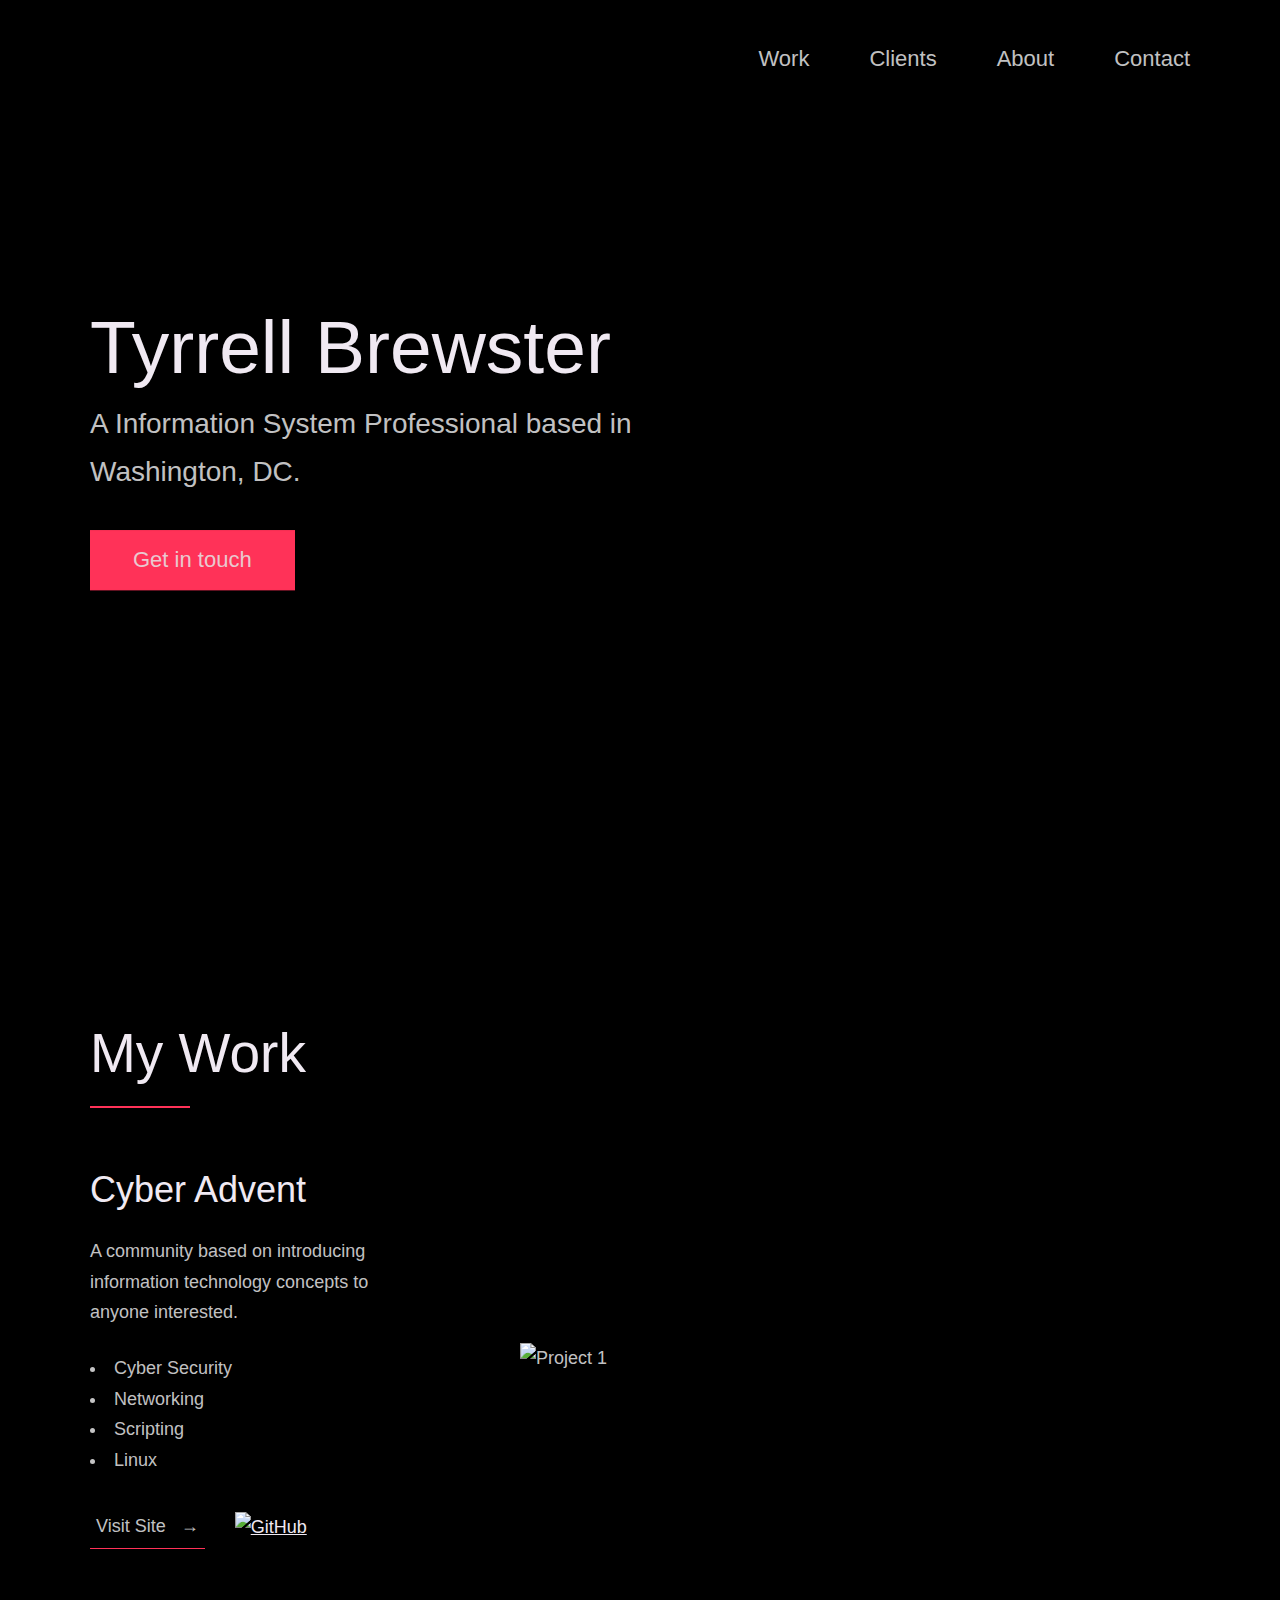
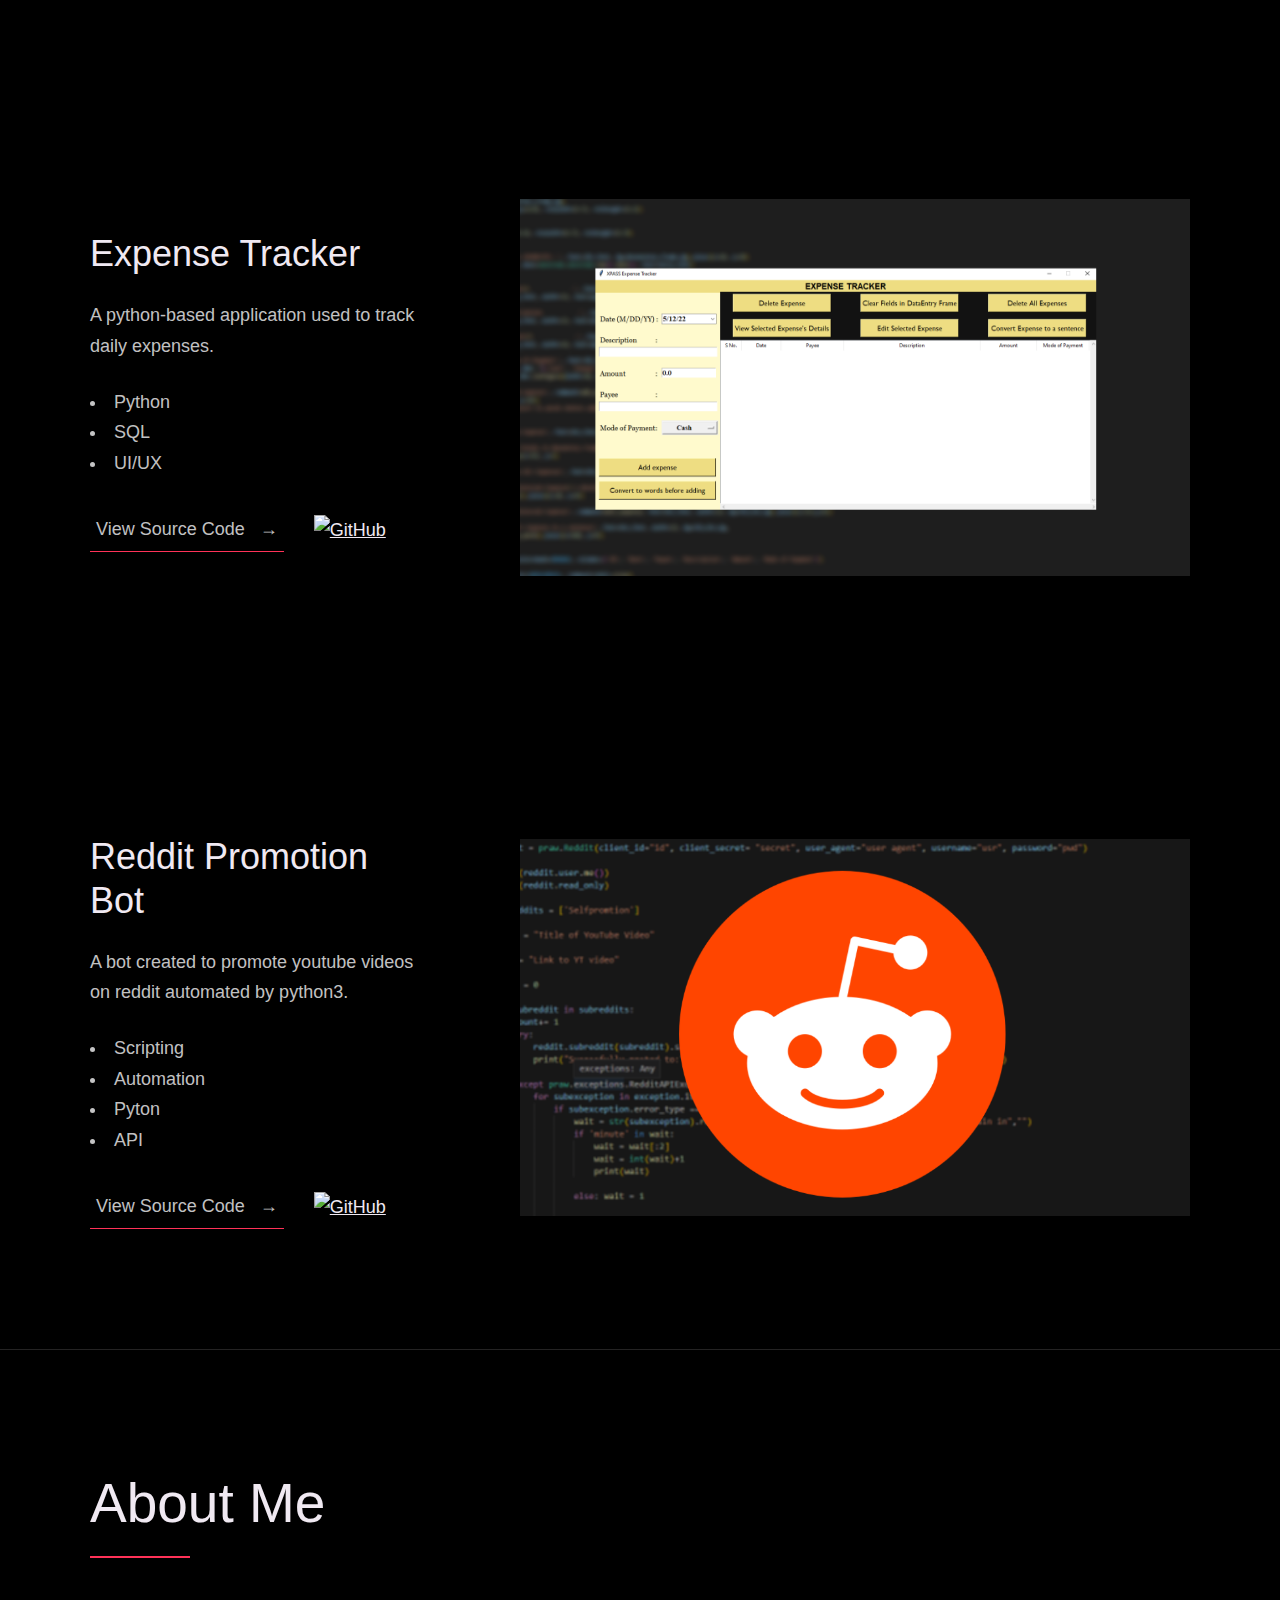
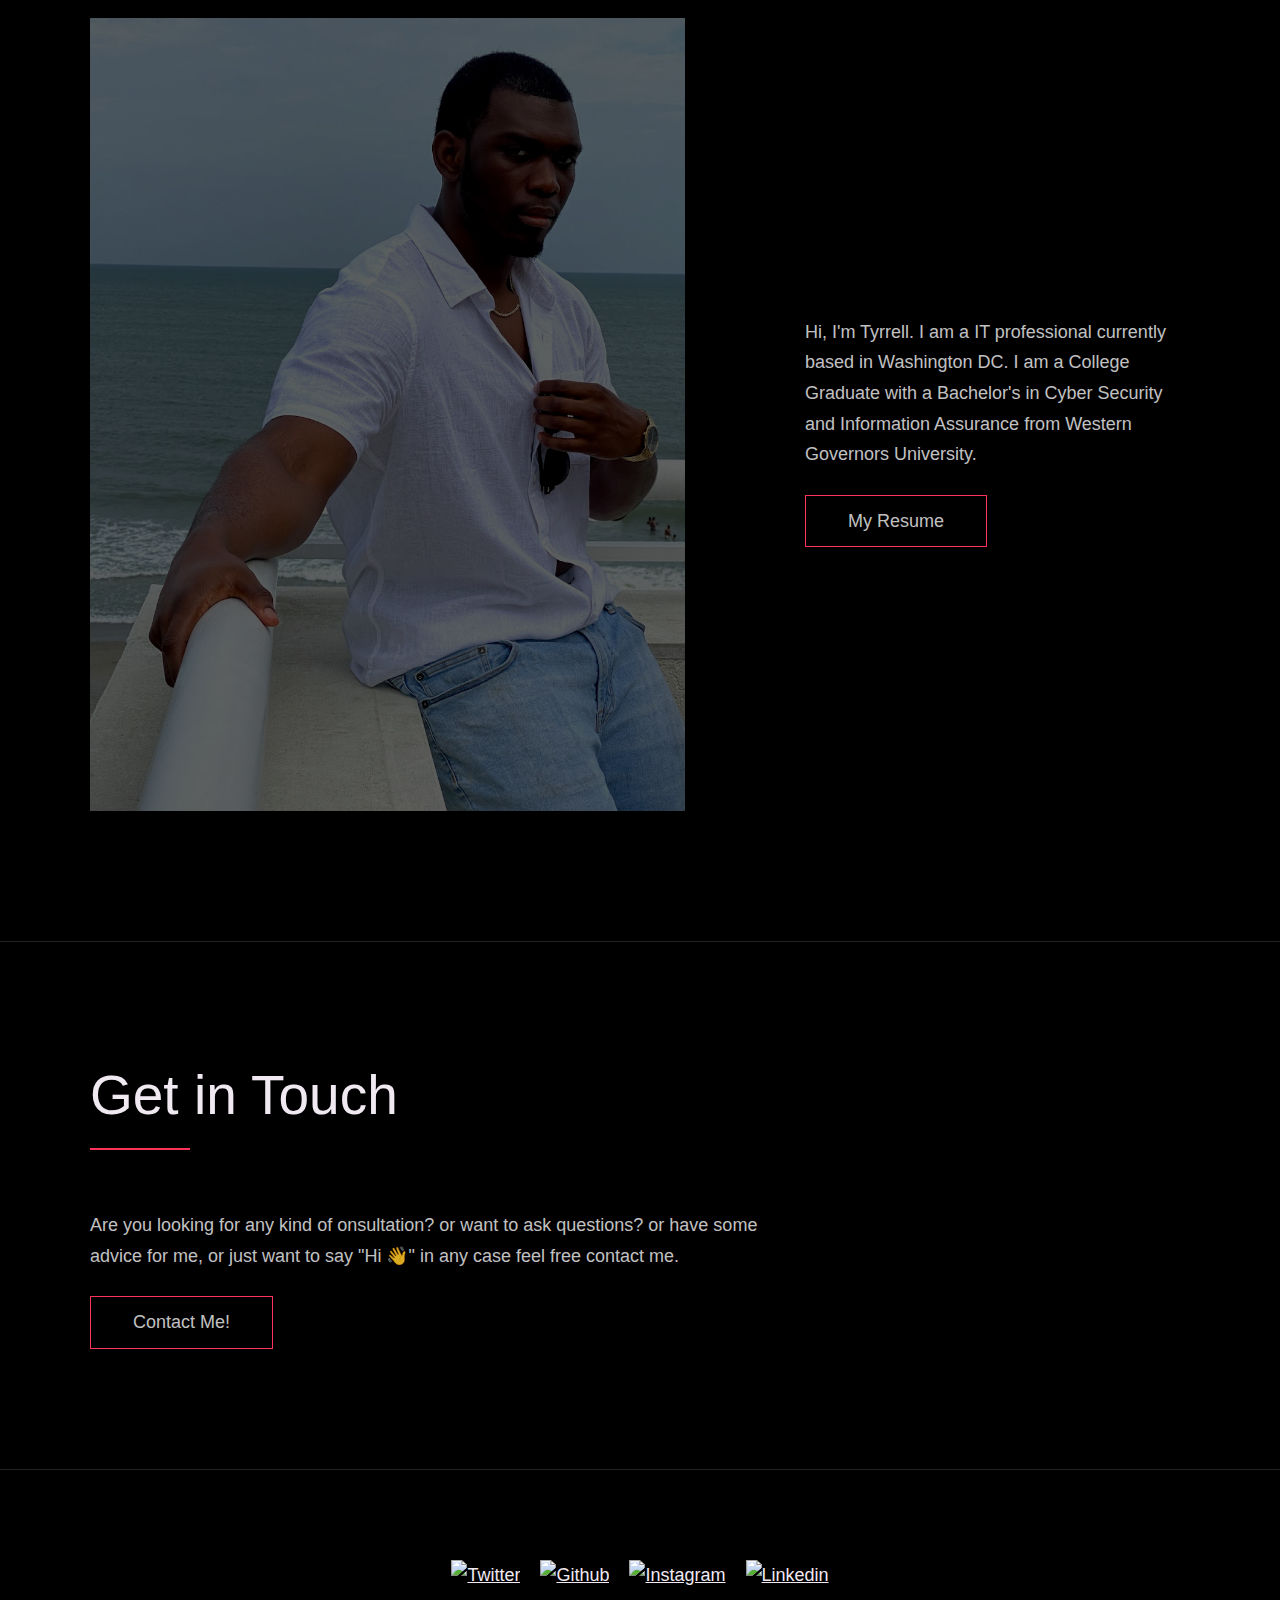
==== index.html @ f09f1416 "Update index.html" ====
<!-- 
  Hello 😊.

  This template is designed and developed by Nisar Hassan Naqvi
  for anyone to use for free or customize the way they like.

  Github Repo: https://github.com/nisarhassan12/portfolio-template/
  My Website: https://nisar.dev

  For business & inquires, contact me => syednisarhassan12@gmail.com
-->

<!--
  Follow the instructions written in comments to create your stunning portfolio
-->

<!DOCTYPE html>
<html lang="en">

<head>
  <meta charset="UTF-8" />
  <meta name="viewport" content="width=device-width, initial-scale=1.0" />
  <link rel="shortcut icon" type="image/png" href="./images/favicon.png" />

  <!-- Put your site title here -->
  <title>
    Tyrrell Brewster | Information Technology Professional.
  </title>

  <meta name="description" content="Young Information Technology Professional & PKI Specialist>
  <!-- Add some coding keywords below, Ex: (React, CSS etc) -->
  <meta name="keywords" content="Tyrrell Brewster, Cyber, Security, Splunk, YAML, XML, SQL, PKI, System, Admin, IT, Consultant" />
  <link rel="stylesheet" href="index.css" />
</head>

<body>

  <!-- ***** Header ***** -->

  <header class="header" role="banner" id="top">
    <div class="row">
      <nav class="nav" role="navigation">
        <ul class="nav__items">
          <li class="nav__item"><a href="#work" class="nav__link">Work</a></li>
          <li class="nav__item"><a href="#clients" class="nav__link">Clients</a></li>
          <li class="nav__item">
            <a href="#about" class="nav__link">About</a>
          </li>
          <li class="nav__item">
            <a href="#contact" class="nav__link">Contact</a>
          </li>
        </ul>
      </nav>
    </div>
    <div class="header__text-box row">
      <div class="header__text">
        <h1 class="heading-primary">
          <!-- Replace the following name with your name -->
          <span>Tyrrell Brewster</span>
        </h1>
        <!-- Put a small paragraph about yourself -->
        <p>A Information System Professional based in Washington, DC.</p>
        <a href="#contact" class="btn btn--pink">Get in touch</a>
      </div>
    </div>
  </header>

  <main role="main">

    <!-- ***** Work ***** -->

    <section class="work" id="work">
      <div class="row">
        <h2>My Work</h2>
        <div class="work__boxes">

          <!-- Each div with the work__box class is a project. -->

          <div class="work__box">
            <div class="work__text">
              <h3>Cyber Advent</h3>
              <p>
                A community based on introducing information technology concepts to anyone interested.
              </p>
              <ul class="work__list">
                <li>Cyber Security</li>
                <li>Networking</li>
                <li>Scripting</li>
                <li>Linux</li>
              </ul>

              <div class="work__links">
                <a href="https://cyberAdvent.com" target="_blank" class="link__text">
                  Visit Site <span>&rarr;</span>
                </a>
                <a href="https://github.com/nisarhassan12/portfolio" title="View Source Code" target="_blank">
                  <img src="./images/github.svg" class="work__code" alt="GitHub">
                </a>
              </div>
            </div>
            <div class="work__image-box">
              <img src="./images/project-1.png" class="work__image" alt="Project 1" />
            </div>
          </div>

          <div class="work__box">
            <div class="work__text">
              <h3>Expense Tracker</h3>
              <p>
                A python-based application used to track daily expenses.
              </p>
              <ul class="work__list">
                <li>Python</li>
                <li>SQL</li>
                <li>UI/UX</li>
              </ul>

              <div class="work__links">
                <a href="https://github.com/TyrrellDMB/PythonExpenseTracker" target="_blank" class="link__text">
                  View Source Code <span>&rarr;</span>
                </a>
                <a href="https://github.com/TyrrellDMB/PythonExpenseTracker">
                  <img src="./images/github.svg" class="work__code" title="View Source Code" alt="GitHub">
                </a>
              </div>
            </div>
            <div class="work__image-box">
              <img src="./images/project-2.png" class="work__image" alt="Project 1" />
            </div>
          </div>

          <div class="work__box">
            <div class="work__text">
              <h3>Reddit Promotion Bot</h3>
              <p>
                A bot created to promote youtube videos on reddit automated by python3.
              </p>
              <ul class="work__list">
                <li>Scripting</li>
                <li>Automation</li>
                <li>Pyton</li>
                <li>API</li>
              </ul>

              <div class="work__links">
                <a href="https://github.com/TyrrellDMB/redditpromotionbot" class="link__text">
                  View Source Code <span>&rarr;</span>
                </a>
                <a href="https://github.com/TyrrellDMB/redditpromotionbot">
                  <img src="./images/github.svg" class="work__code" title="View Source Code" alt="GitHub">
                </a>
              </div>
            </div>
            <div class="work__image-box">
              <img src="./images/project-3.png" class="work__image" alt="Project 3" />
            </div>
          </div>
        </div>
      </div>
    </section>

    <!-- ***** Clients ***** PAUSED FOR NOW -->
                                                                                   
    <!-- End of CLIENTS -->
    
    <!-- ***** About ***** -->

    <section class="about" id="about">
      <div class="row">
        <h2>About Me</h2>
        <div class="about__content">
          <div class="about__text">
            <!-- Replace the below paragraph with info about yourself -->
            <p>
              Hi, I'm Tyrrell. I am a IT professional currently based in Washington DC.  I am a College Graduate with a Bachelor's in Cyber Security and Information Assurance 
                   from Western Governors University.</p>
            <!-- Provide a link to your resume -->
            <a href="#" class="btn">My Resume</a>
          </div>

          <div class="about__photo-container">
            <!-- Add a nice photo of yourself -->
            <img class="about__photo" src="./images/Bio.png" alt="" />
          </div>
        </div>
      </div>
    </section>
  </main>

  <!-- ***** Contact ***** -->

  <section class="contact" id="contact">
    <div class="row">
      <h2>Get in Touch</h2>
      <div class="contact__info">
        <p>
          Are you looking for any kind of onsultation? or want to ask questions? 
          or have some advice for me, or just want to say "Hi 👋" in any case feel free contact me.
        </p>
        <!-- Replace the email with yours -->
        <a href="mailto:tbrewster0612@gmail.com" class="btn">Contact Me!</a>
      </div>
    </div>
  </section>

  <!-- ***** Footer ***** -->

  <footer role="contentinfo" class="footer">
    <div class="row">
      <!-- Update the links to point to your accounts -->
      <ul class="footer__social-links">
        <li class="footer__social-link-item">
          <a href="https://twitter.com/tyrrelldb/" title="Link to Twitter Profile">
            <img src="./images/twitter.svg" class="footer__social-image" alt="Twitter">
          </a>
        </li>
        <li class="footer__social-link-item">
          <a href="https://github.com/Tyrrvll" title="Link to Github Profile">
            <img src="./images/github.svg" class="footer__social-image" alt="Github">
          </a>
        </li>
        <li class="footer__social-link-item">
          <a href="https://www.instagram.com/tyrrelldmb" title="Link to Instagram Profile">
            <img src="./images/codepen.svg" class="footer__social-image" alt="Instagram">
          </a>
        </li>
        <li class="footer__social-link-item">
          <a href=https://www.linkedin.com/in/tyrrell-brewster-274988141/>
            <img src="./images/linkedin.svg" title="Link to Linkedin Profile" class="footer__social-image" alt="Linkedin">
          </a>
        </li>
      </ul>
    </div>
  </footer>

  <a href="#top" class="back-to-top" title="Back to Top">
    <img src="./images/arrow-up.svg" alt="Back to Top" class="back-to-top__image"/>
  </a>
  <script src="./index.js"></script>
</body>

</html>
---- index.css ----
/* --------------------------------------- */
/* ----- Basic Setup ----- */
/* --------------------------------------- */

@font-face {
    font-family: 'Hk Grotesk';
    font-style: normal;
    font-weight: 400;
    src: url('./fonts/HKGrotesk-Regular.woff') format('woff');
}

@font-face {
    font-family: 'Jost';
    font-style: normal;
    font-weight: 400;
    src: url('./fonts/Jost-Regular.ttf') format('woff');
}

* {
    margin: 0;
    padding: 0;
    box-sizing: inherit;
}

:root {
    --font-size-small: 1.8rem;
    --font-size-normal: 2.2rem;
    --font-size-medium: 2.8rem;
    --font-size-medium-1: 3.6rem;
    --font-size-large: 5.5rem;
    --font-size-huge: 7.5rem;
    --font-stack: 'Hk Grotesk', sans-serif;

    --line-height-normal: 1.7;
    --line-height-small: 1.2;

    --black: #000;
    --pink: #ff3258;
    --white: #f0e9f2;
    --white-1: #e5e5e6da;


    --container-max-width: 1180px;
    --container-normal-width: 800px;
    --container-medium-width: 700px; 
    --container-small-width: 500px;

    --gutter-huge: 12rem;
    --gutter-medium: 6rem;
    --gutter-normal: 3rem;
    --gutter-small-1: 2.5rem;
    --gutter-small: 2rem;

    --border-light: 1px solid rgb(36, 35, 35);
}

html {
    font-size: 62.5%; /* (16/10)*100 = 62.5% => 1rem = 10px */
    box-sizing: border-box;
    scroll-behavior: smooth;
}

@media(max-width: 1000px) {
    html {
        font-size: 52%;
    }
}

body {
    font-size: var(--font-size-small);
    font-family: var(--font-stack);
    font-weight: 400;
    color: var(--white-1);
    line-height: var(--line-height-normal);
    background: var(--black);
    overflow-x: hidden;
}

.row {
    max-width: var(--container-max-width);
    margin: 0 auto;
}

@media(max-width: 1340px) {
    .row {
        max-width: 1100px;
    }
}

@media(max-width: 1240px) {
    .row {
        padding: 0 var(--gutter-medium);
    }
}

@media(max-width: 600px) {
    .row {
        padding: 0 var(--gutter-normal);
    }
}

@media(max-width: 600px) {
    .row {
        padding: 0 var(--gutter-small);
    }
}

section {
    padding: var(--gutter-huge) 0;
    border-bottom: var(--border-light);
}

img {
    object-fit: contain;
    max-width: 100%;
}

/* --------------------------------------- */
/* ----- Headlines and Paragraphs ----- */
/* --------------------------------------- */

h1,
h2,
h3 {
    font-family: 'Jost', sans-serif;
    font-weight: 400;
    line-height: var(--line-height-small);
    color: var(--white);
}

.heading-primary {
    line-height: 1;
    font-size: var(--font-size-huge);
    font-weight: 400;
}

@media(max-width: 900px) {
    .heading-primary {
        font-size: 6.5rem;
    }
}

h2 {
    font-size: var(--font-size-large);
    margin-bottom: var(--gutter-medium);
}

h2::after {
    content: '';
    display: block;
    height: 2px;
    width: 10rem;
    background: var(--pink);
    margin: var(--gutter-small) 0;
}

h3 {
    font-size: var(--font-size-medium-1);
    margin-bottom: var(--gutter-small);
}

@media(max-width: 500px) {
    .heading-primary {
        font-size: var(--font-size-large);
    }

    h2 {
        font-size: var(--font-size-medium-1);
    }

    h3 {
        font-size: var(--font-size-medium);
    }
}

p {
    margin: var(--gutter-small-1) 0;
}

@media(max-width: 900px) {
    p { 
        max-width: var(--container-small-width);
    }
}

/* --------------------------------------- */
/* ----- Buttons and Links ----- */
/* --------------------------------------- */

a {
    color: var(--white);
    font-weight: 400;
    font-family: 'Jost', sans-serif;
    transition: all .2s;
    outline: 2px solid transparent;
}

::-moz-focus-inner {
    border: 0;
}

button:focus,
a:focus {
    outline: 2px solid var(--pink);
}

body:not(.user-is-tabbing) button:focus,
body:not(.user-is-tabbing) a:focus {
    outline: none;
}

.link:hover {
    color: var(--pink);
}

.btn {
    position: relative;
    display: inline-block;
    padding: 1rem 4.2rem;
    text-decoration: none;
    color: inherit;
    border: 1px solid  var(--pink);
    font-weight: 400;
}

.btn:focus {
    outline: none;
}

.btn::after {
    content: '';
    display: block;
    position: absolute;
    top: 0;
    left: 0;
    right: 100%;
    background: var(--white);
    height: 100%;
    z-index: -1;
    transition: all 0.2s cubic-bezier(1, 0.68, 0.16, 0.9);
}

.btn:hover::after,
.btn:focus::after {
    right: 0;
    background: var(--pink);
}

.btn--pink {
    background: var(--pink);
    transition: all 0.2s;
}

.btn--pink::after {
    display: none;
}

.btn--pink:hover,
.btn--pink:focus {
    background: transparent;
}

.link__text {
    position: relative;
    display: inline-block;
    padding: .6rem;
    color: inherit;
    text-decoration: none;
    border-bottom: 1px solid var(--pink);
}

.link__text::after {
    content: '';
    display: block;
    position: absolute;
    top: 0;
    left: 0;
    right: 100%;
    background: var(--white);
    height: 100%;
    z-index: -1;
    transition: all 0.2s cubic-bezier(1, 0.68, 0.16, 0.9);
}

.link__text:focus {
    outline: none;
}

.link__text:hover::after,
.link__text:focus:after {
    right: 0;
    background: var(--pink);
}

.link__text span {
    padding-left: 1rem;
    font-family: sans-serif;
}

/* ----- Back to Top ----- */

.back-to-top {
    position: fixed;
    bottom: 4rem;
    right: 4rem;
    display: flex;
    justify-content: center;
    align-items: center;
    height: 5.5rem;
    width: 5.5rem;
    background-color: var(--pink);
    border-radius: 50%;
    z-index: 10;
    visibility: hidden;
    transition: all .4s;
}

.back-to-top__image {
    height: 70%;
}

@media(max-width: 900px) {
    .back-to-top {
        right: 2rem;
    }
}

@media(max-width: 500px) {
    .back-to-top {
        right: 1rem;
    }
}

/* --------------------------------------- */
/* ----- Navigation ----- */
/* --------------------------------------- */

.nav {
    display: flex;
    justify-content: flex-end;
    padding: var(--gutter-normal) 0;
}

.nav__items {
    display: flex;
    list-style: none;
}

.nav__item:not(:last-child) {
    margin-right: var(--gutter-medium);
}

@media(max-width: 500px) {
    .nav {
        justify-content: center;
    }
}

@media(max-width: 400px) {
    .nav__item:not(:last-child) {
        margin-right: var(--gutter-normal);
    }
}

@media(max-width: 300px) {
    .nav {
        font-size: var(--font-size-small);
    }
}

.nav__link {
    position: relative;
    display: inline-block;
    padding: 1rem 0;
    text-decoration: none;
    color: inherit;
    transition: all .2s;
}

.nav__link::after {
    content: '';
    position: absolute;
    bottom: 0;
    left: 0;
    right: 100%;
    display: inline-block;
    height: 1rem;
    background: var(--white);
    transition: all 0.25s cubic-bezier(1, 0.68, 0.16, 0.9);
}

.nav__link:hover {
    color: var(--pink);
}

.nav__link:hover::after {
    right: 0;
    height: 2px;
    background: var(--pink);
}

/* --------------------------------------- */
/* ----- Header ----- */
/* --------------------------------------- */

.header {
    background: linear-gradient(rgba(0,0,0, .1), rgba(0,0,0, .4)), 
        url('./images/header.png');
    height: 100vh;
    background-size: cover;
    background-position: center;
    background-attachment: fixed;
    font-size: var(--font-size-normal);
}

.header__text {
    position: absolute;
    top: 50%;
    transform: translateY(-50%);
}

.header__text p {
    margin: 1.5rem 0 3.5rem;
    max-width: var(--container-medium-width);
    font-family: 'Jost', sans-serif;
    font-size: var(--font-size-medium);
}

@media(max-width: 500px) {
    .header {
        text-align: center;
    }

    .header__text p {
        transform: scale(.8);
    }
}

/* --------------------------------------- */
/* ----- Work ----- */
/* --------------------------------------- */

.work__box {
    display: flex;
    align-items: center;
}

@media(max-width: 900px) {
    .work__box {
        align-items: initial;
        flex-direction: column-reverse;
    }
}

.work__box:not(:last-child) {
    margin-bottom: 25rem;
}

@media(max-width: 500px) {
    .work__box:not(:last-child) {
        margin-bottom: 20rem;
    }
}

.work__links {
    display: flex;
    align-items: center;
}

.work__text {
    flex: 0 0 30%;
}

.work__list {
    /* list-style-type: square; */
    list-style-position: inside;
    margin-bottom: var(--gutter-normal);
}

.work__code {
    display: block;
    height: 3rem;
    margin-left: var(--gutter-normal);
    transition: all .3s;
}

.work__code:hover {
    transform: scale(1.2);
}

.work__image-box {
    margin-bottom: var(--gutter-normal);
}

@media(min-width: 901px) {
    .work__image-box {
        flex: 1;
        margin: 0 0 0 10rem;
    }
}

@media(max-width: 900px) {
    .work__code {
        height: 4rem;
    }
}

/* --------------------------------------- */
/* ----- Clients ----- */
/* --------------------------------------- */

.client__logos {
    display: flex;
    justify-content: space-between;
    filter: invert(100%) grayscale(100%) opacity(.8);
}

.client__logo {
    height: 6.5rem;
    max-width: 18rem;
}

@media(max-width: 1240px) {
    .client__logos {
        overflow-x: scroll;
        padding: var(--gutter-normal);
    }

    .client__logo:not(:last-of-type) {
        margin-right: var(--gutter-medium);
    }
}

/* --------------------------------------- */
/* ----- About ----- */
/* --------------------------------------- */

.about__content {
    display: flex;
    flex-direction: row-reverse;
    align-items: center;
}

@media(max-width: 900px) {
    .about__content {
        flex-direction: column-reverse;
        align-items: initial;
    }
}

.about__photo-container {
    margin-bottom: var(--gutter-normal);
}

@media(min-width: 901px) {
    .about__text {
        flex: 0 0 35%;
    }
    
    .about__photo-container {
        flex: 1;
        margin: 0 var(--gutter-huge) 0 0;
    }
}

/* --------------------------------------- */
/* ----- Contact ----- */
/* --------------------------------------- */

.contact__info {
    max-width: var(--container-medium-width);
}

/* --------------------------------------- */
/* ----- Footer ----- */
/* --------------------------------------- */

.footer {
    text-align: center;
    padding: var(--gutter-medium) 0 var(--gutter-normal);
}

.footer__social-links {
    display: flex;
    justify-content: center;
    padding: var(--gutter-normal) 0;
    list-style: none;
}

.footer__social-link-item:not(:last-of-type) {
    margin-right: var(--gutter-small);
}

.footer__social-image {
    height: 4rem;
}

.footer__github-buttons {
    display: flex;
    justify-content: center;
}

.footer__github-buttons iframe {
    height: 2.5rem;
    width: 84px;
    transform: translateY(3px);
}

@media(max-width: 500px) {
    .footer {
        padding: var(--gutter-medium) 0;
    } 
}
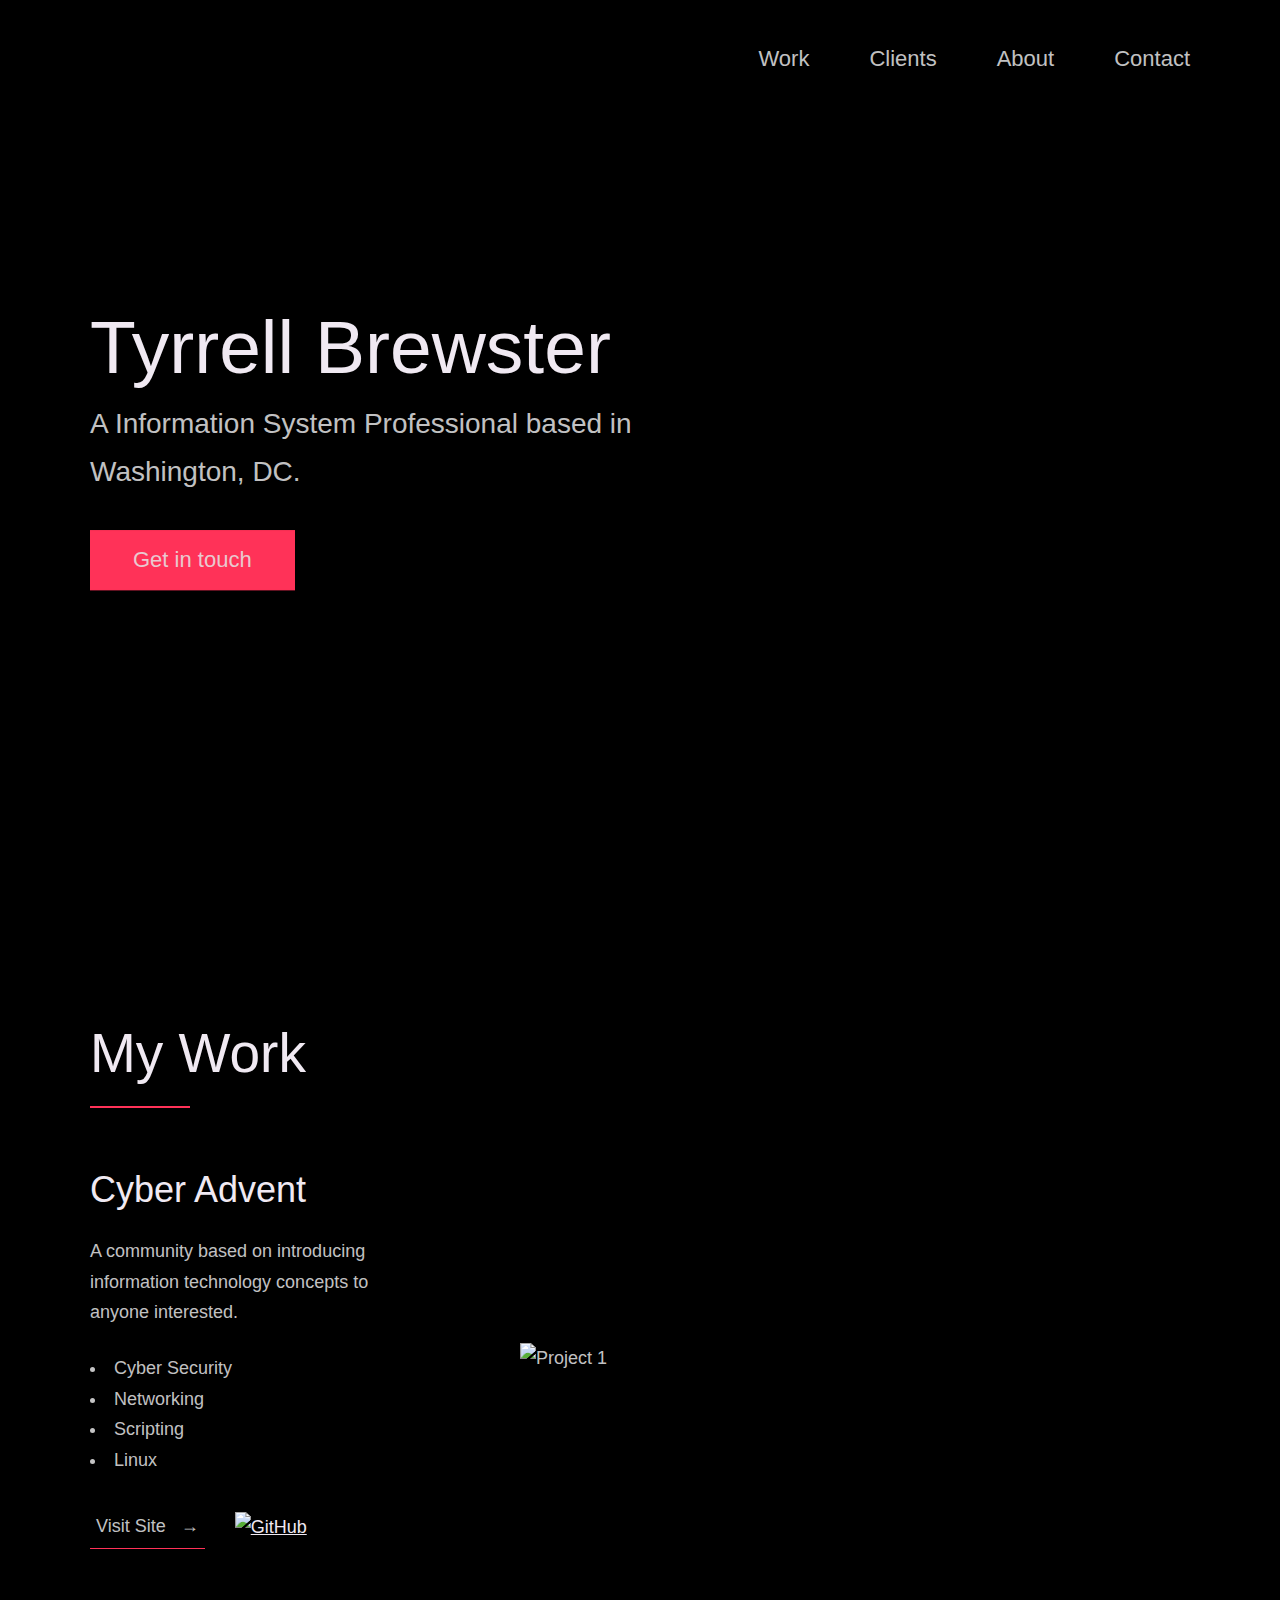
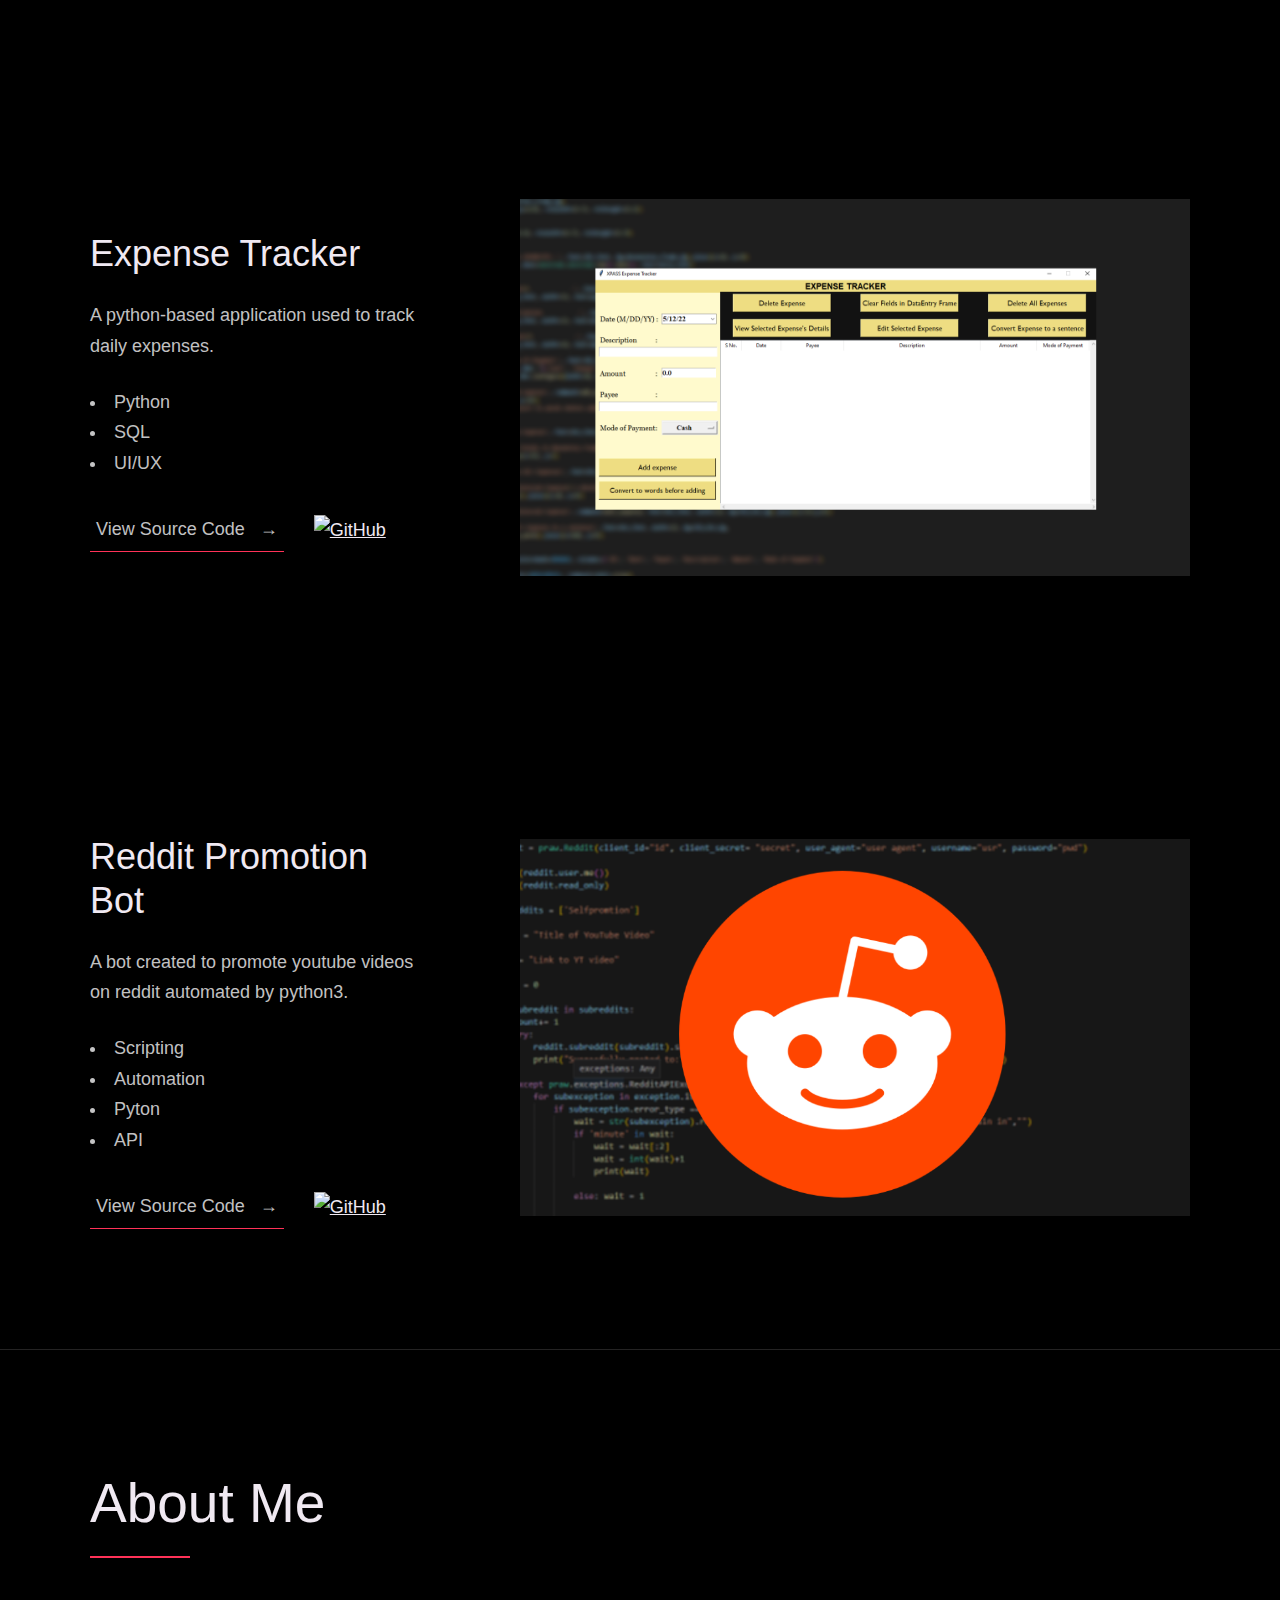
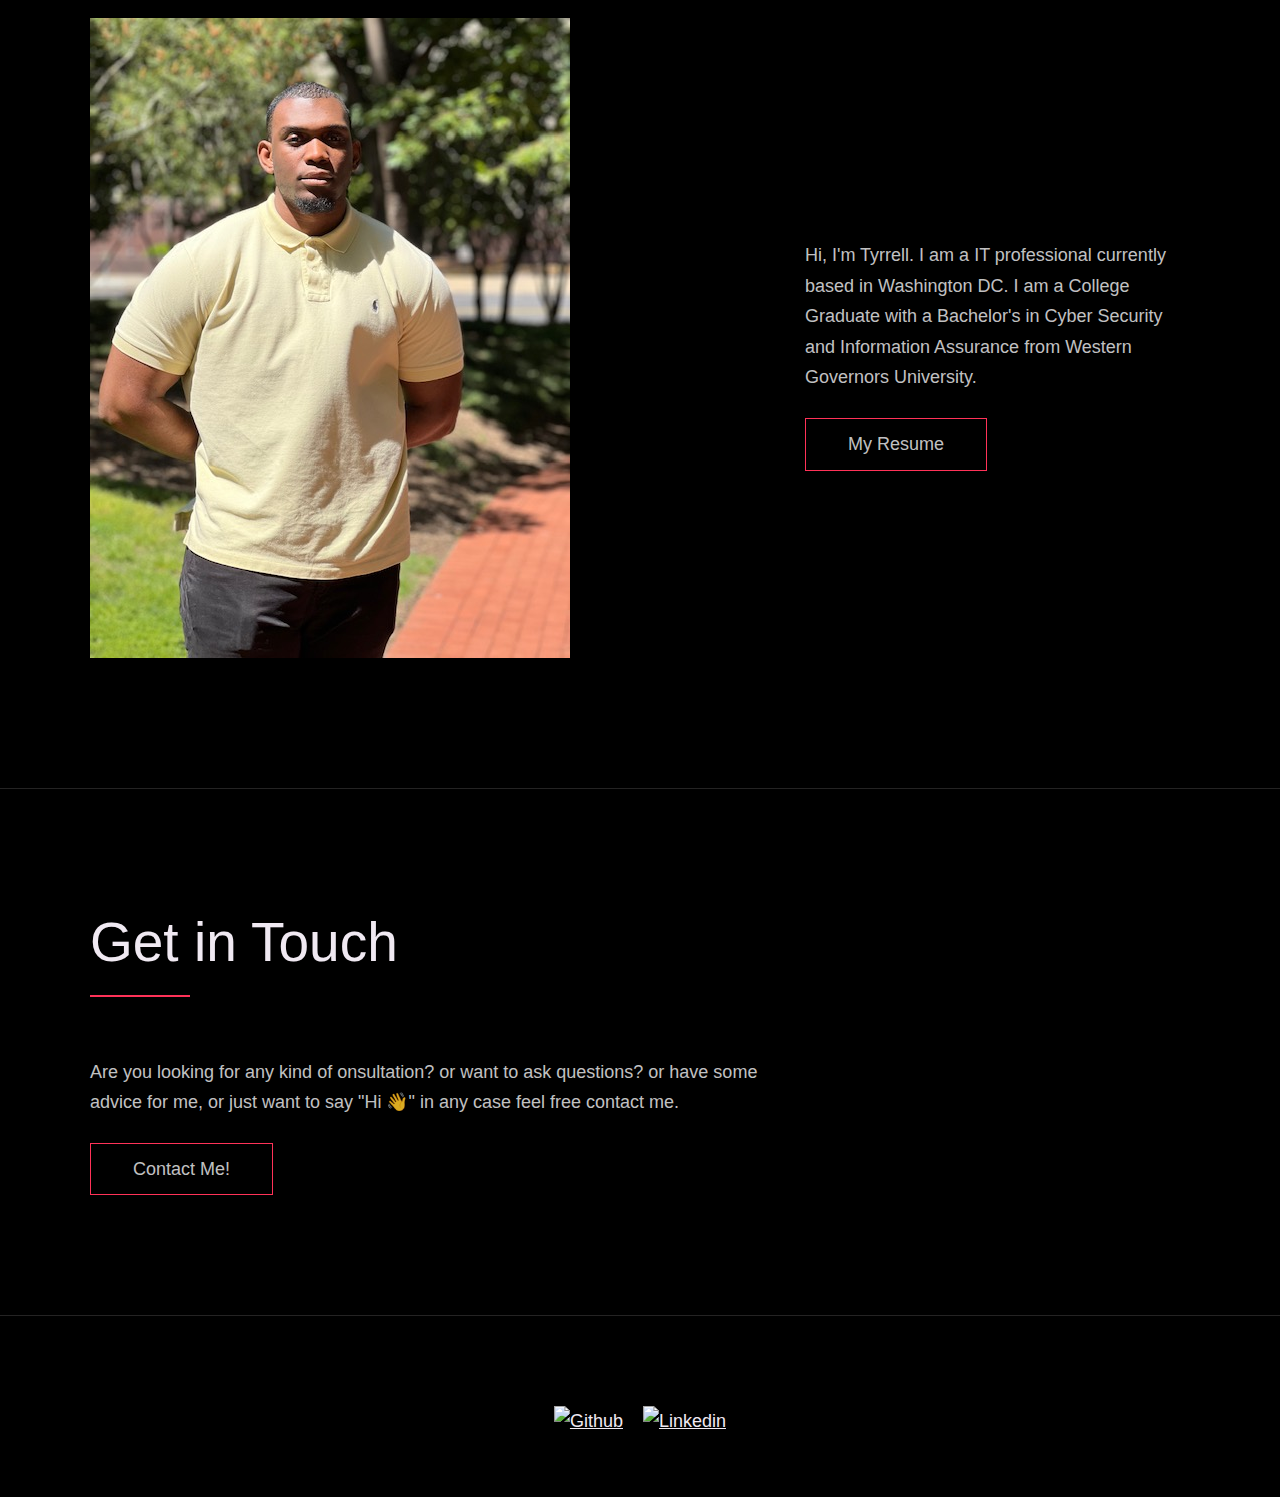
==== commit d49672d0: "Update index.html" ====
--- a/index.html
+++ b/index.html
@@ -180,7 +180,7 @@
 
           <div class="about__photo-container">
             <!-- Add a nice photo of yourself -->
-            <img class="about__photo" src="./images/Bio.png" alt="" />
+            <img class="about__photo" src="./images/IMG_0889.jpg" alt="" />
           </div>
         </div>
       </div>
@@ -204,28 +204,17 @@
   </section>
 
   <!-- ***** Footer ***** -->
-
   <footer role="contentinfo" class="footer">
     <div class="row">
       <!-- Update the links to point to your accounts -->
       <ul class="footer__social-links">
-        <li class="footer__social-link-item">
-          <a href="https://twitter.com/tyrrelldb/" title="Link to Twitter Profile">
-            <img src="./images/twitter.svg" class="footer__social-image" alt="Twitter">
-          </a>
-        </li>
         <li class="footer__social-link-item">
           <a href="https://github.com/Tyrrvll" title="Link to Github Profile">
             <img src="./images/github.svg" class="footer__social-image" alt="Github">
           </a>
         </li>
         <li class="footer__social-link-item">
-          <a href="https://www.instagram.com/tyrrelldmb" title="Link to Instagram Profile">
-            <img src="./images/codepen.svg" class="footer__social-image" alt="Instagram">
-          </a>
-        </li>
-        <li class="footer__social-link-item">
-          <a href=https://www.linkedin.com/in/tyrrell-brewster-274988141/>
+          <a href="https://www.linkedin.com/in/tyrrell-brewster-274988141">
             <img src="./images/linkedin.svg" title="Link to Linkedin Profile" class="footer__social-image" alt="Linkedin">
           </a>
         </li>
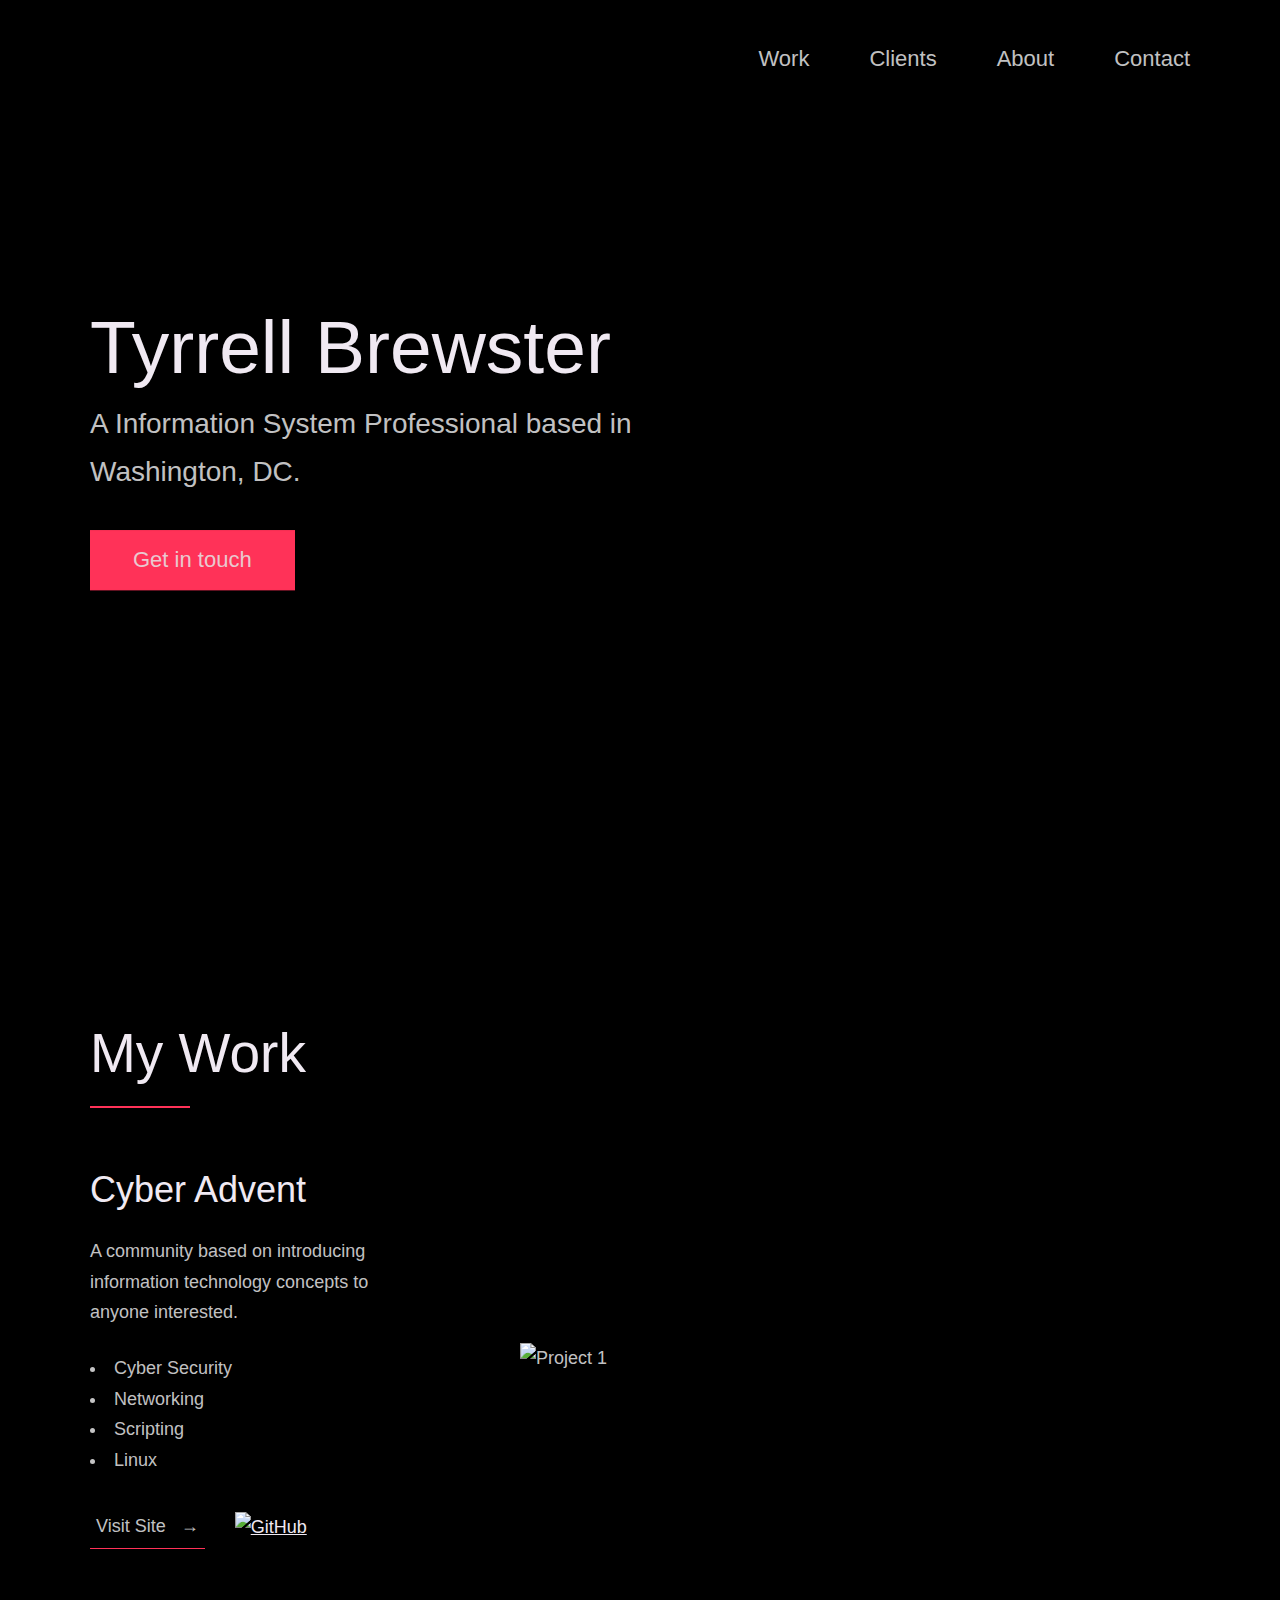
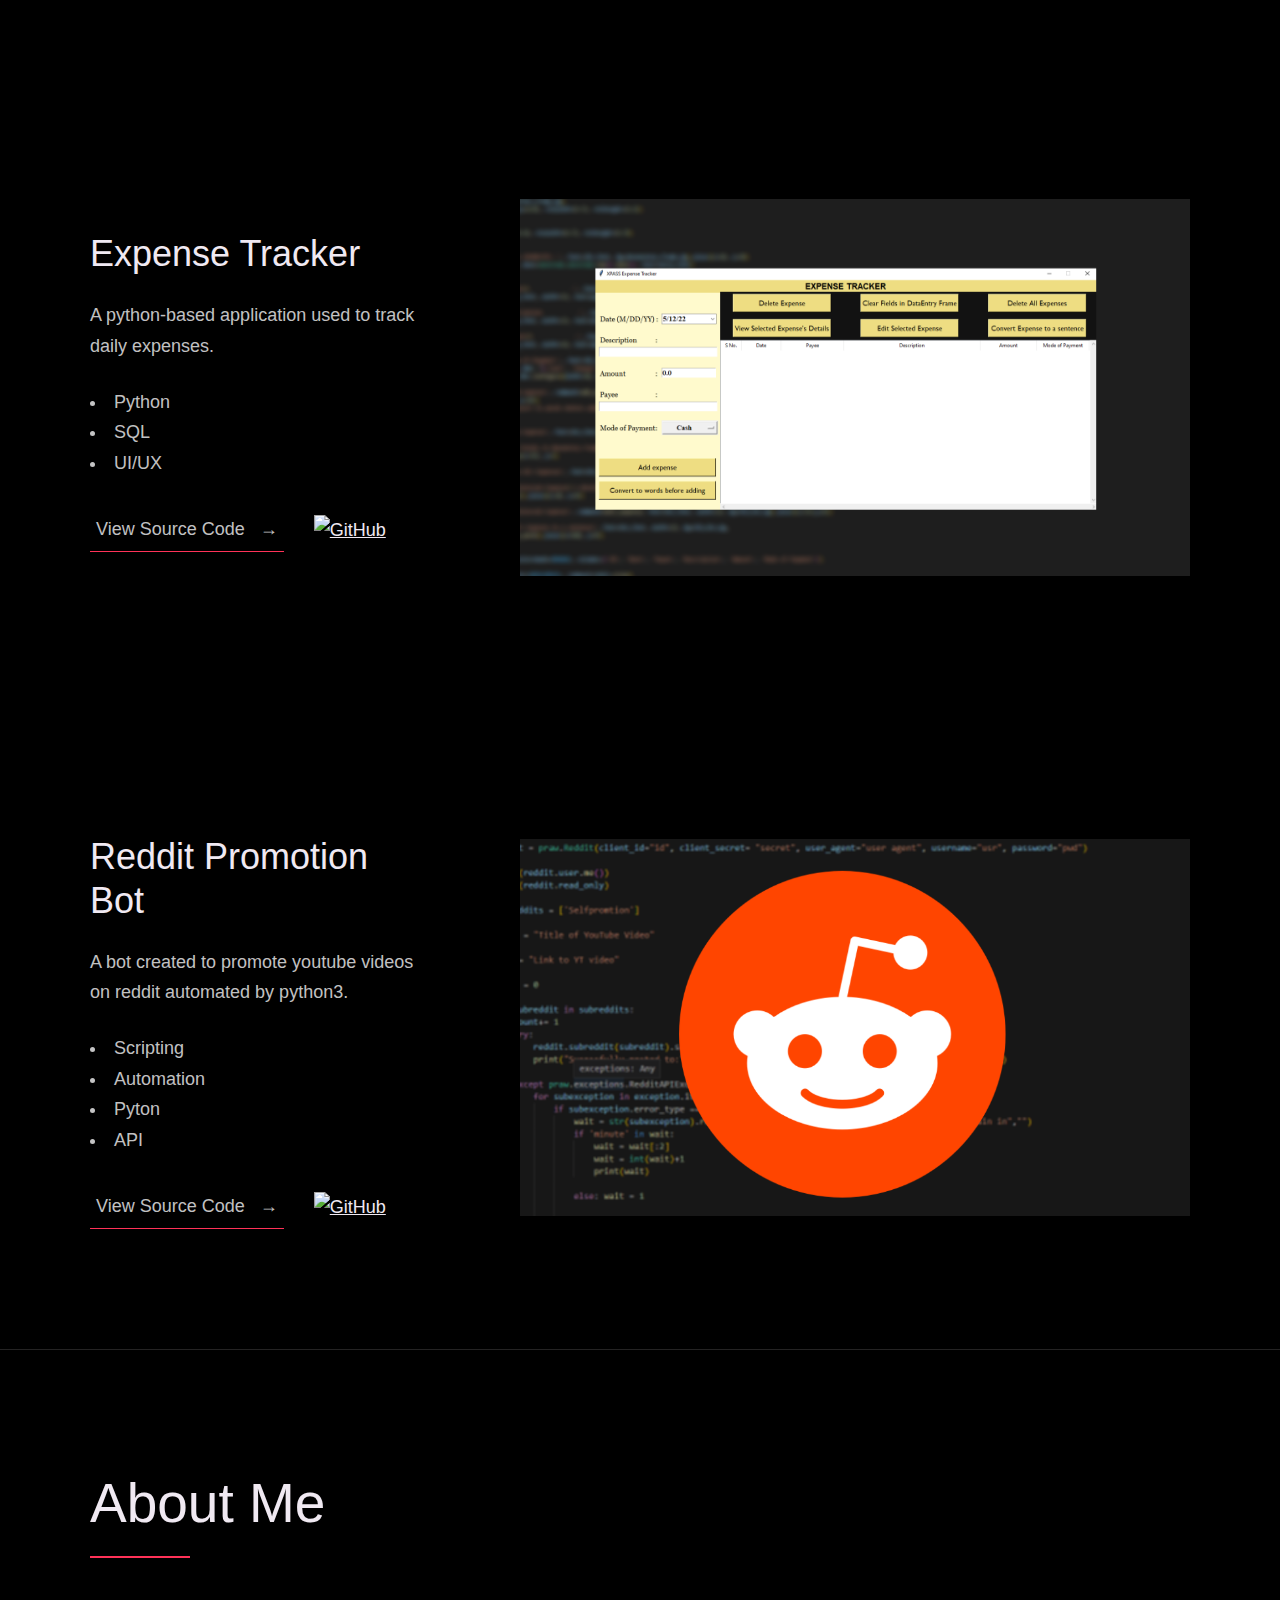
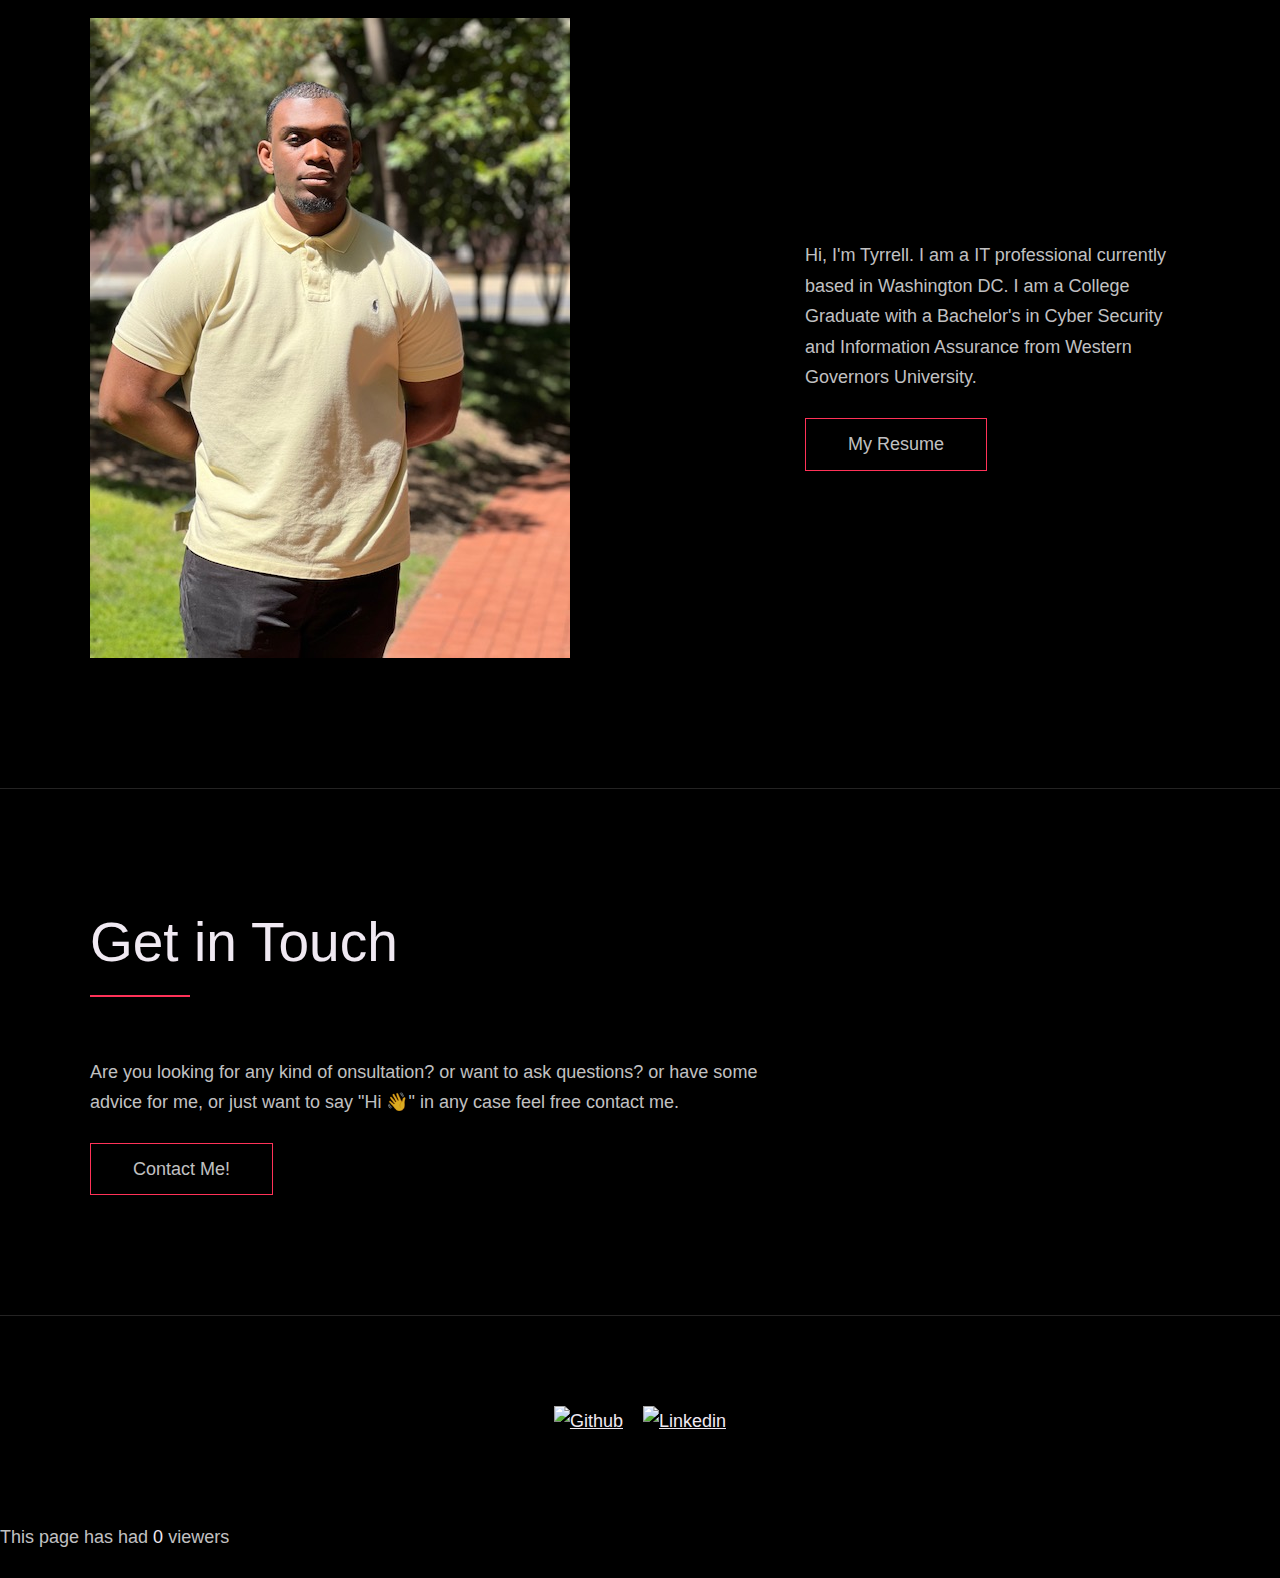
==== commit a31d4106: "Added View Counter" ====
--- a/index.html
+++ b/index.html
@@ -1,40 +1,27 @@
-<!-- 
-  Hello 😊.
-
-  This template is designed and developed by Nisar Hassan Naqvi
-  for anyone to use for free or customize the way they like.
-
-  Github Repo: https://github.com/nisarhassan12/portfolio-template/
-  My Website: https://nisar.dev
-
-  For business & inquires, contact me => syednisarhassan12@gmail.com
--->
-
-<!--
-  Follow the instructions written in comments to create your stunning portfolio
--->
-
 <!DOCTYPE html>
 <html lang="en">
+
 
 <head>
   <meta charset="UTF-8" />
   <meta name="viewport" content="width=device-width, initial-scale=1.0" />
   <link rel="shortcut icon" type="image/png" href="./images/favicon.png" />
 
-  <!-- Put your site title here -->
+  
   <title>
     Tyrrell Brewster | Information Technology Professional.
   </title>
 
-  <meta name="description" content="Young Information Technology Professional & PKI Specialist>
+  
+  <meta name="description" content="Young Information Technology Professional & PKI Specialist">
   <!-- Add some coding keywords below, Ex: (React, CSS etc) -->
-  <meta name="keywords" content="Tyrrell Brewster, Cyber, Security, Splunk, YAML, XML, SQL, PKI, System, Admin, IT, Consultant" />
+  <meta name="keywords" content="Tyrrell Brewster, Cyber, Security, Splunk, YAML, XML, SQL, PKI, System, Admin, IT, Consultant">
   <link rel="stylesheet" href="index.css" />
 </head>
 
 <body>
 
+                                         
   <!-- ***** Header ***** -->
 
   <header class="header" role="banner" id="top">
@@ -226,6 +213,8 @@
     <img src="./images/arrow-up.svg" alt="Back to Top" class="back-to-top__image"/>
   </a>
   <script src="./index.js"></script>
+<p>This page has had <a id="count">0</a> viewers</p>
+
 </body>
 
 </html>
--- a/index.css
+++ b/index.css
@@ -1,4 +1,4 @@
-/* --------------------------------------- */
+/* stylelint-disable */
 /* ----- Basic Setup ----- */
 /* --------------------------------------- */
 
@@ -6,14 +6,14 @@
     font-family: 'Hk Grotesk';
     font-style: normal;
     font-weight: 400;
-    src: url('./fonts/HKGrotesk-Regular.woff') format('woff');
+    src: url("./fonts/HKGrotesk-Regular.woff") format("woff");
 }
 
 @font-face {
     font-family: 'Jost';
     font-style: normal;
     font-weight: 400;
-    src: url('./fonts/Jost-Regular.ttf') format('woff');
+    src: url("./fonts/Jost-Regular.ttf") format("woff");
 }
 
 * {
@@ -29,17 +29,13 @@
     --font-size-medium-1: 3.6rem;
     --font-size-large: 5.5rem;
     --font-size-huge: 7.5rem;
-    --font-stack: 'Hk Grotesk', sans-serif;
-
+    --font-stack: "Hk Grotesk", sans-serif;
     --line-height-normal: 1.7;
     --line-height-small: 1.2;
-
     --black: #000;
     --pink: #ff3258;
     --white: #f0e9f2;
     --white-1: #e5e5e6da;
-
-
     --container-max-width: 1180px;
     --container-normal-width: 800px;
     --container-medium-width: 700px; 
@@ -50,7 +46,6 @@
     --gutter-normal: 3rem;
     --gutter-small-1: 2.5rem;
     --gutter-small: 2rem;
-
     --border-light: 1px solid rgb(36, 35, 35);
 }
 
@@ -81,25 +76,25 @@
     margin: 0 auto;
 }
 
-@media(max-width: 1340px) {
+@media (max-width: 1340px) {
     .row {
         max-width: 1100px;
     }
 }
 
-@media(max-width: 1240px) {
+@media (max-width: 1240px) {
     .row {
         padding: 0 var(--gutter-medium);
     }
 }
 
-@media(max-width: 600px) {
+@media (max-width: 600px) {
     .row {
         padding: 0 var(--gutter-normal);
     }
 }
 
-@media(max-width: 600px) {
+@media (max-width: 600px) {
     .row {
         padding: 0 var(--gutter-small);
     }
@@ -134,7 +129,7 @@
     font-weight: 400;
 }
 
-@media(max-width: 900px) {
+@media (max-width: 900px) {
     .heading-primary {
         font-size: 6.5rem;
     }
@@ -159,7 +154,7 @@
     margin-bottom: var(--gutter-small);
 }
 
-@media(max-width: 500px) {
+@media (max-width: 500px) {
     .heading-primary {
         font-size: var(--font-size-large);
     }
@@ -177,7 +172,7 @@
     margin: var(--gutter-small-1) 0;
 }
 
-@media(max-width: 900px) {
+@media (max-width: 900px) {
     p { 
         max-width: var(--container-small-width);
     }
@@ -319,13 +314,13 @@
     height: 70%;
 }
 
-@media(max-width: 900px) {
+@media (max-width: 900px) {
     .back-to-top {
         right: 2rem;
     }
 }
 
-@media(max-width: 500px) {
+@media (max-width: 500px) {
     .back-to-top {
         right: 1rem;
     }
@@ -350,19 +345,19 @@
     margin-right: var(--gutter-medium);
 }
 
-@media(max-width: 500px) {
+@media (max-width: 500px) {
     .nav {
         justify-content: center;
     }
 }
 
-@media(max-width: 400px) {
+@media (max-width: 400px) {
     .nav__item:not(:last-child) {
         margin-right: var(--gutter-normal);
     }
 }
 
-@media(max-width: 300px) {
+@media (max-width: 300px) {
     .nav {
         font-size: var(--font-size-small);
     }
@@ -492,14 +487,14 @@
     margin-bottom: var(--gutter-normal);
 }
 
-@media(min-width: 901px) {
+@media (min-width: 901px) {
     .work__image-box {
         flex: 1;
         margin: 0 0 0 10rem;
     }
 }
 
-@media(max-width: 900px) {
+@media (max-width: 900px) {
     .work__code {
         height: 4rem;
     }
@@ -520,7 +515,7 @@
     max-width: 18rem;
 }
 
-@media(max-width: 1240px) {
+@media (max-width: 1240px) {
     .client__logos {
         overflow-x: scroll;
         padding: var(--gutter-normal);
@@ -541,7 +536,7 @@
     align-items: center;
 }
 
-@media(max-width: 900px) {
+@media (max-width: 900px) {
     .about__content {
         flex-direction: column-reverse;
         align-items: initial;
@@ -552,7 +547,7 @@
     margin-bottom: var(--gutter-normal);
 }
 
-@media(min-width: 901px) {
+@media (min-width: 901px) {
     .about__text {
         flex: 0 0 35%;
     }
@@ -606,7 +601,7 @@
     transform: translateY(3px);
 }
 
-@media(max-width: 500px) {
+@media (max-width: 500px) {
     .footer {
         padding: var(--gutter-medium) 0;
     } 
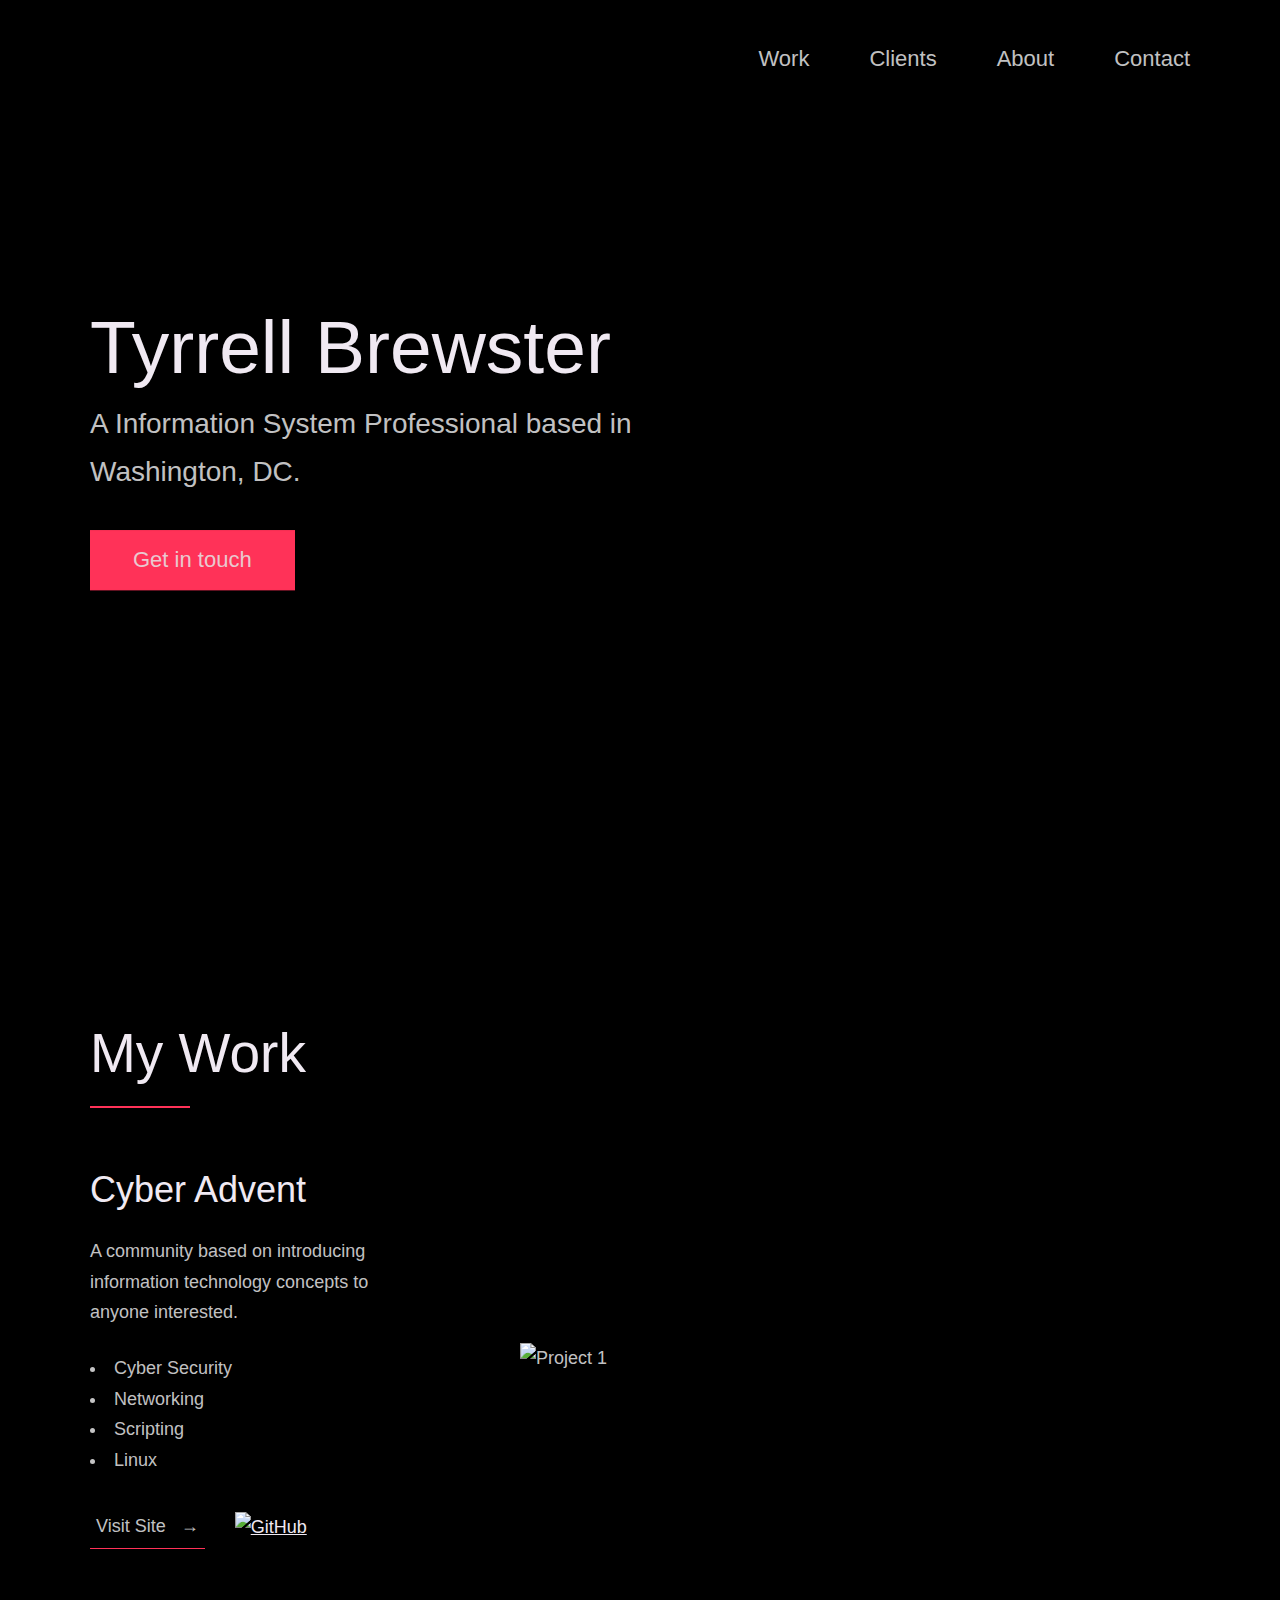
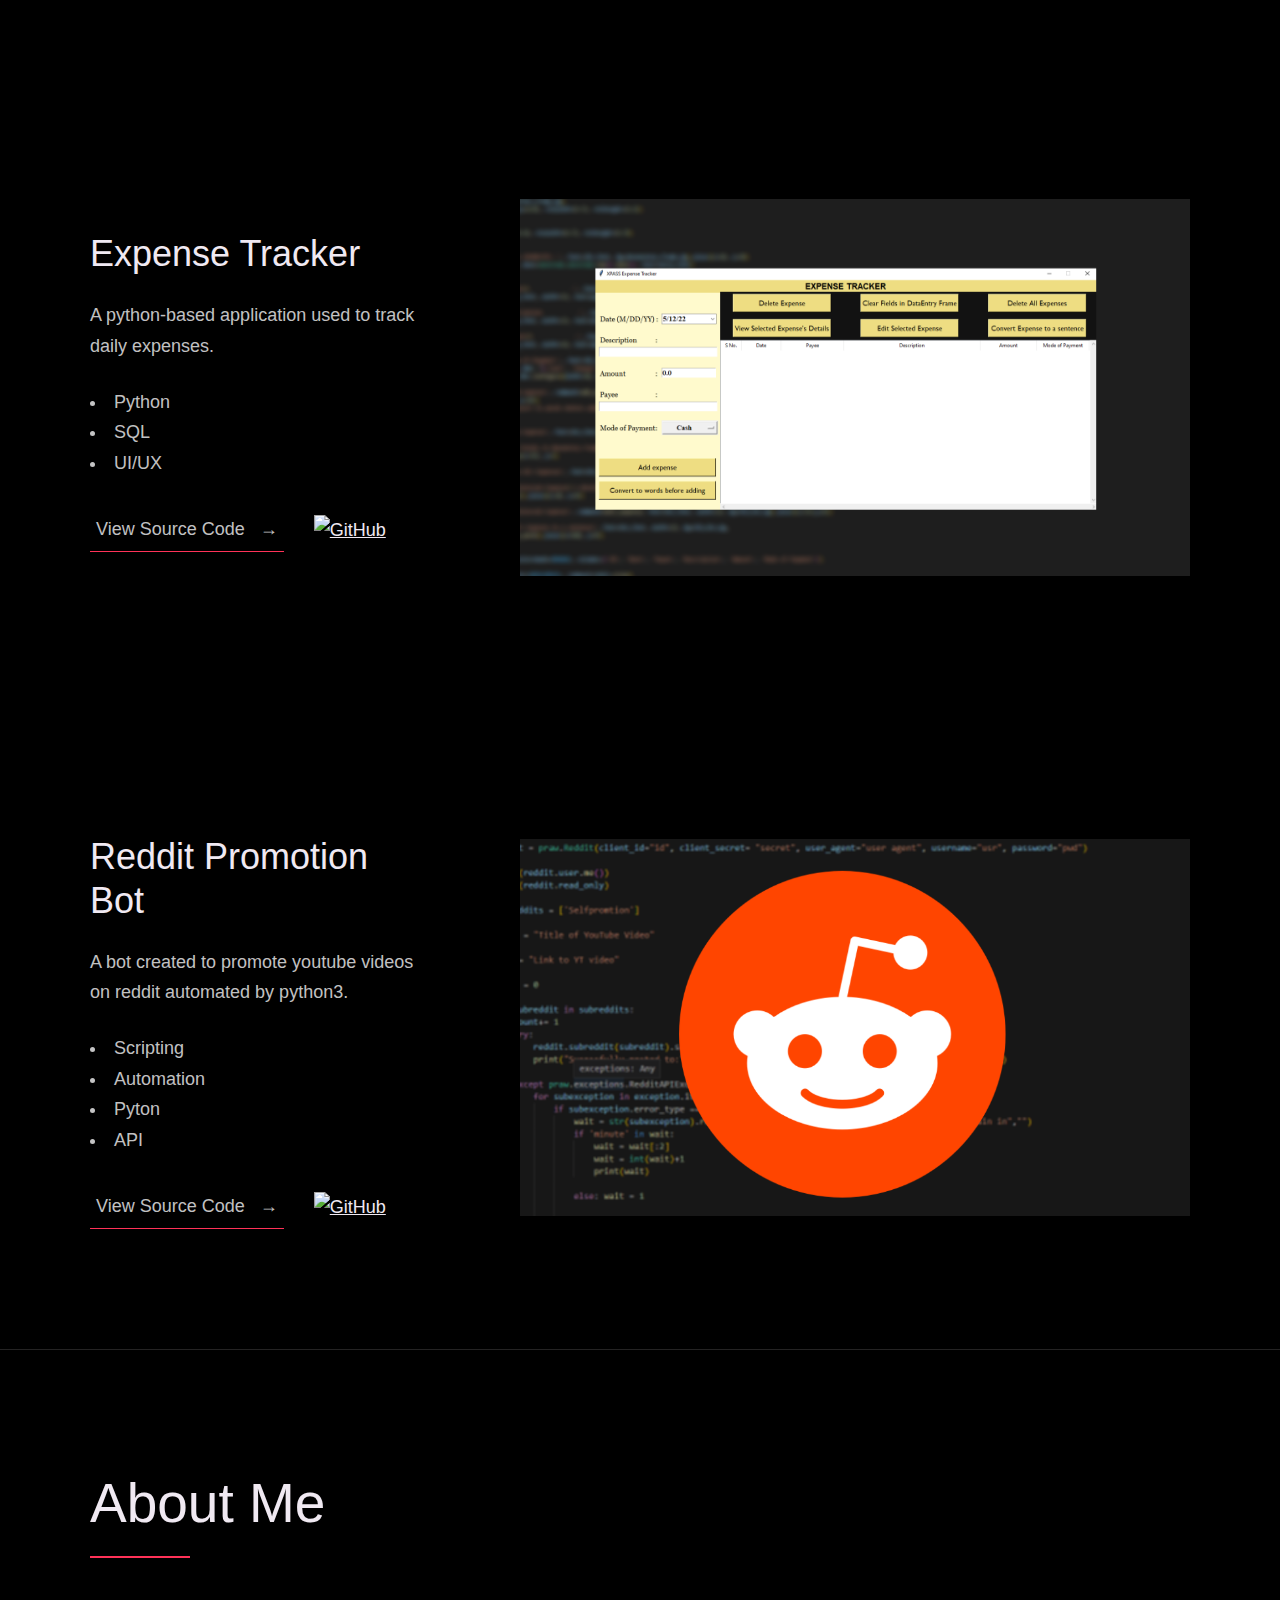
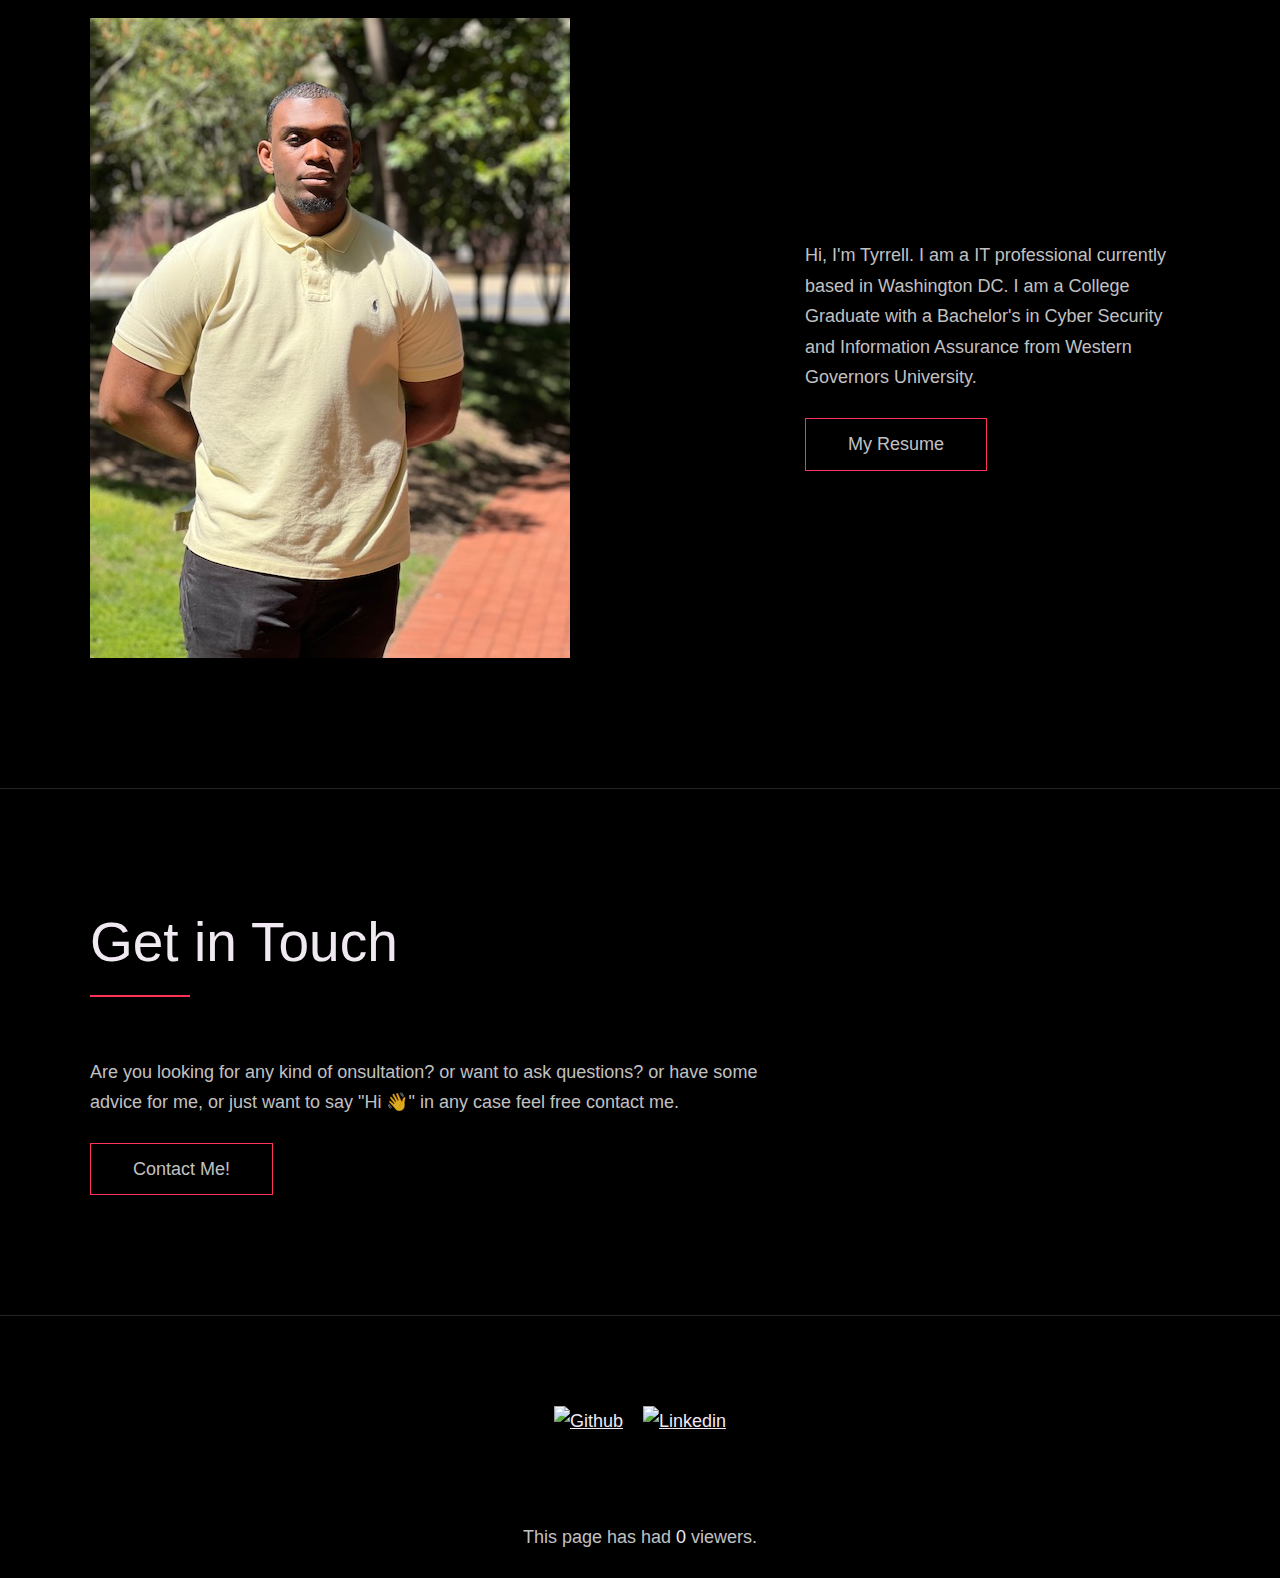
==== commit 6bd898bc: "Updating the view counter on the bottom index.html" ====
--- a/index.html
+++ b/index.html
@@ -6,7 +6,8 @@
   <meta charset="UTF-8" />
   <meta name="viewport" content="width=device-width, initial-scale=1.0" />
   <link rel="shortcut icon" type="image/png" href="./images/favicon.png" />
-
+  <script type="text/javascript" src="get_api.js" defer=""></script>
+  
   
   <title>
     Tyrrell Brewster | Information Technology Professional.
@@ -213,7 +214,7 @@
     <img src="./images/arrow-up.svg" alt="Back to Top" class="back-to-top__image"/>
   </a>
   <script src="./index.js"></script>
-<p>This page has had <a id="count">0</a> viewers</p>
+<p class="view">This page has had <a id="count">0</a> viewers.</p>
 
 </body>
 
--- a/index.css
+++ b/index.css
@@ -606,3 +606,7 @@
         padding: var(--gutter-medium) 0;
     } 
 }
+
+.view {
+    text-align: center;
+}
